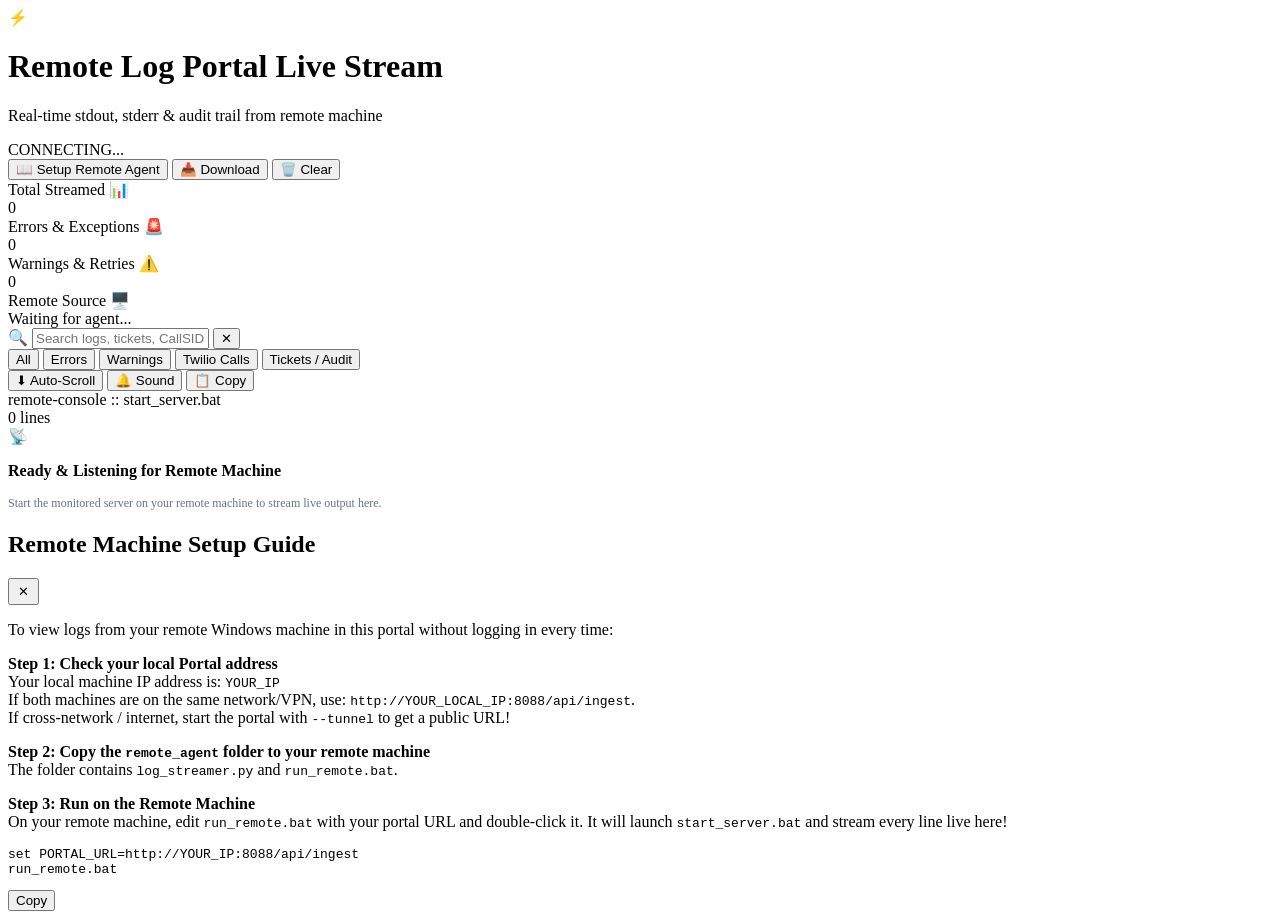
==== portal/templates/index.html @ 4998ddff "Emergency workflow: technician 2-attempt calling, critical prompt, TL escalation with voice/WhatsApp" ====
<!DOCTYPE html>
<html lang="en">
<head>
  <meta charset="UTF-8">
  <meta name="viewport" content="width=device-width, initial-scale=1.0">
  <title>Live Portal · Remote Machine Logs</title>
  <meta name="description" content="Real-time remote log streaming portal for FLM Voice Platform and start_server.bat">
  <link rel="preconnect" href="https://fonts.googleapis.com">
  <link rel="preconnect" href="https://fonts.gstatic.com" crossorigin>
  <link href="https://fonts.googleapis.com/css2?family=Inter:wght@400;500;600;700&family=JetBrains+Mono:wght@400;500;600&display=swap" rel="stylesheet">
  <link rel="stylesheet" href="/static/style.css">
</head>
<body>
  <!-- Header -->
  <header class="app-header">
    <div class="header-inner">
      <div class="brand">
        <div class="logo-badge">⚡</div>
        <div class="brand-text">
          <h1>Remote Log Portal <span>Live Stream</span></h1>
          <p>Real-time stdout, stderr & audit trail from remote machine</p>
        </div>
      </div>

      <div class="agent-status-pill" id="agent-status-pill">
        <span class="status-dot"></span>
        <span id="status-text">CONNECTING...</span>
      </div>

      <div class="header-actions">
        <button id="setup-btn" class="btn" title="View remote machine setup instructions">
          📖 Setup Remote Agent
        </button>
        <button id="download-btn" class="btn" title="Export current logs to .txt file">
          📥 Download
        </button>
        <button id="clear-btn" class="btn btn-danger" title="Clear current logs">
          🗑️ Clear
        </button>
      </div>
    </div>
  </header>

  <!-- Main Content -->
  <main class="main-content">
    <!-- Metrics Grid -->
    <section class="metrics-grid">
      <div class="metric-card received">
        <div class="metric-title">
          <span>Total Streamed</span>
          <span>📊</span>
        </div>
        <div class="metric-value" id="metric-total">0</div>
      </div>
      <div class="metric-card errors">
        <div class="metric-title">
          <span>Errors & Exceptions</span>
          <span>🚨</span>
        </div>
        <div class="metric-value" id="metric-errors">0</div>
      </div>
      <div class="metric-card warnings">
        <div class="metric-title">
          <span>Warnings & Retries</span>
          <span>⚠️</span>
        </div>
        <div class="metric-value" id="metric-warnings">0</div>
      </div>
      <div class="metric-card host">
        <div class="metric-title">
          <span>Remote Source</span>
          <span>🖥️</span>
        </div>
        <div class="metric-value" id="metric-host">Waiting for agent...</div>
      </div>
    </section>

    <!-- Toolbar -->
    <section class="toolbar">
      <div class="toolbar-left">
        <div class="search-box">
          <span class="search-icon">🔍</span>
          <input type="text" id="search-input" placeholder="Search logs, tickets, CallSIDs, errors...">
          <button id="clear-search-btn" class="clear-search-btn">✕</button>
        </div>
        <div class="filter-tags">
          <button class="tag-btn active" data-tag="ALL">All</button>
          <button class="tag-btn" data-tag="ERROR">Errors</button>
          <button class="tag-btn" data-tag="WARN">Warnings</button>
          <button class="tag-btn" data-tag="TWILIO">Twilio Calls</button>
          <button class="tag-btn" data-tag="AUDIT">Tickets / Audit</button>
        </div>
      </div>

      <div class="toolbar-right">
        <button id="auto-scroll-btn" class="btn btn-toggle active" title="Toggle Auto-Scroll">
          ⬇ Auto-Scroll
        </button>
        <button id="sound-alert-btn" class="btn btn-toggle" title="Sound alert on errors">
          🔔 Sound
        </button>
        <button id="copy-btn" class="btn" title="Copy visible logs">
          📋 Copy
        </button>
      </div>
    </section>

    <!-- Terminal -->
    <section class="terminal-wrapper">
      <div class="terminal-header">
        <div class="term-dots">
          <span class="term-dot red"></span>
          <span class="term-dot yellow"></span>
          <span class="term-dot green"></span>
        </div>
        <div class="term-title">remote-console :: start_server.bat</div>
        <div class="term-meta" id="line-count-badge">0 lines</div>
      </div>
      <div class="terminal-body" id="terminal-body">
        <div class="terminal-empty">
          <div class="empty-icon">📡</div>
          <p><b>Ready & Listening for Remote Machine</b></p>
          <p style="font-size:12px;margin-top:6px;color:#64748b;">
            Start the monitored server on your remote machine to stream live output here.
          </p>
        </div>
      </div>
    </section>
  </main>

  <!-- Setup Modal Guide -->
  <div class="modal-overlay" id="setup-modal">
    <div class="modal-card">
      <div class="modal-header">
        <h2>Remote Machine Setup Guide</h2>
        <button id="close-modal-btn" class="btn" style="padding:4px 8px;">✕</button>
      </div>
      <div class="modal-body">
        <p>To view logs from your remote Windows machine in this portal without logging in every time:</p>
        
        <p><b>Step 1: Check your local Portal address</b><br>
        Your local machine IP address is: <code style="color:var(--accent-cyan);" id="detected-local-ip">YOUR_IP</code><br>
        If both machines are on the same network/VPN, use: <code style="color:var(--accent-cyan);">http://YOUR_LOCAL_IP:8088/api/ingest</code>.<br>
        If cross-network / internet, start the portal with <code>--tunnel</code> to get a public URL!
        </p>

        <p><b>Step 2: Copy the <code>remote_agent</code> folder to your remote machine</b><br>
        The folder contains <code>log_streamer.py</code> and <code>run_remote.bat</code>.
        </p>

        <p><b>Step 3: Run on the Remote Machine</b><br>
        On your remote machine, edit <code>run_remote.bat</code> with your portal URL and double-click it. It will launch <code>start_server.bat</code> and stream every line live here!</p>

        <div class="code-block">
          <pre id="quick-cmd">set PORTAL_URL=http://YOUR_IP:8088/api/ingest&#10;run_remote.bat</pre>
          <button class="copy-mini-btn" data-target="quick-cmd">Copy</button>
        </div>
      </div>
    </div>
  </div>

  <!-- Toast Notification Container -->
  <div class="toast-container" id="toast-container"></div>

  <script src="/static/app.js"></script>
</body>
</html>
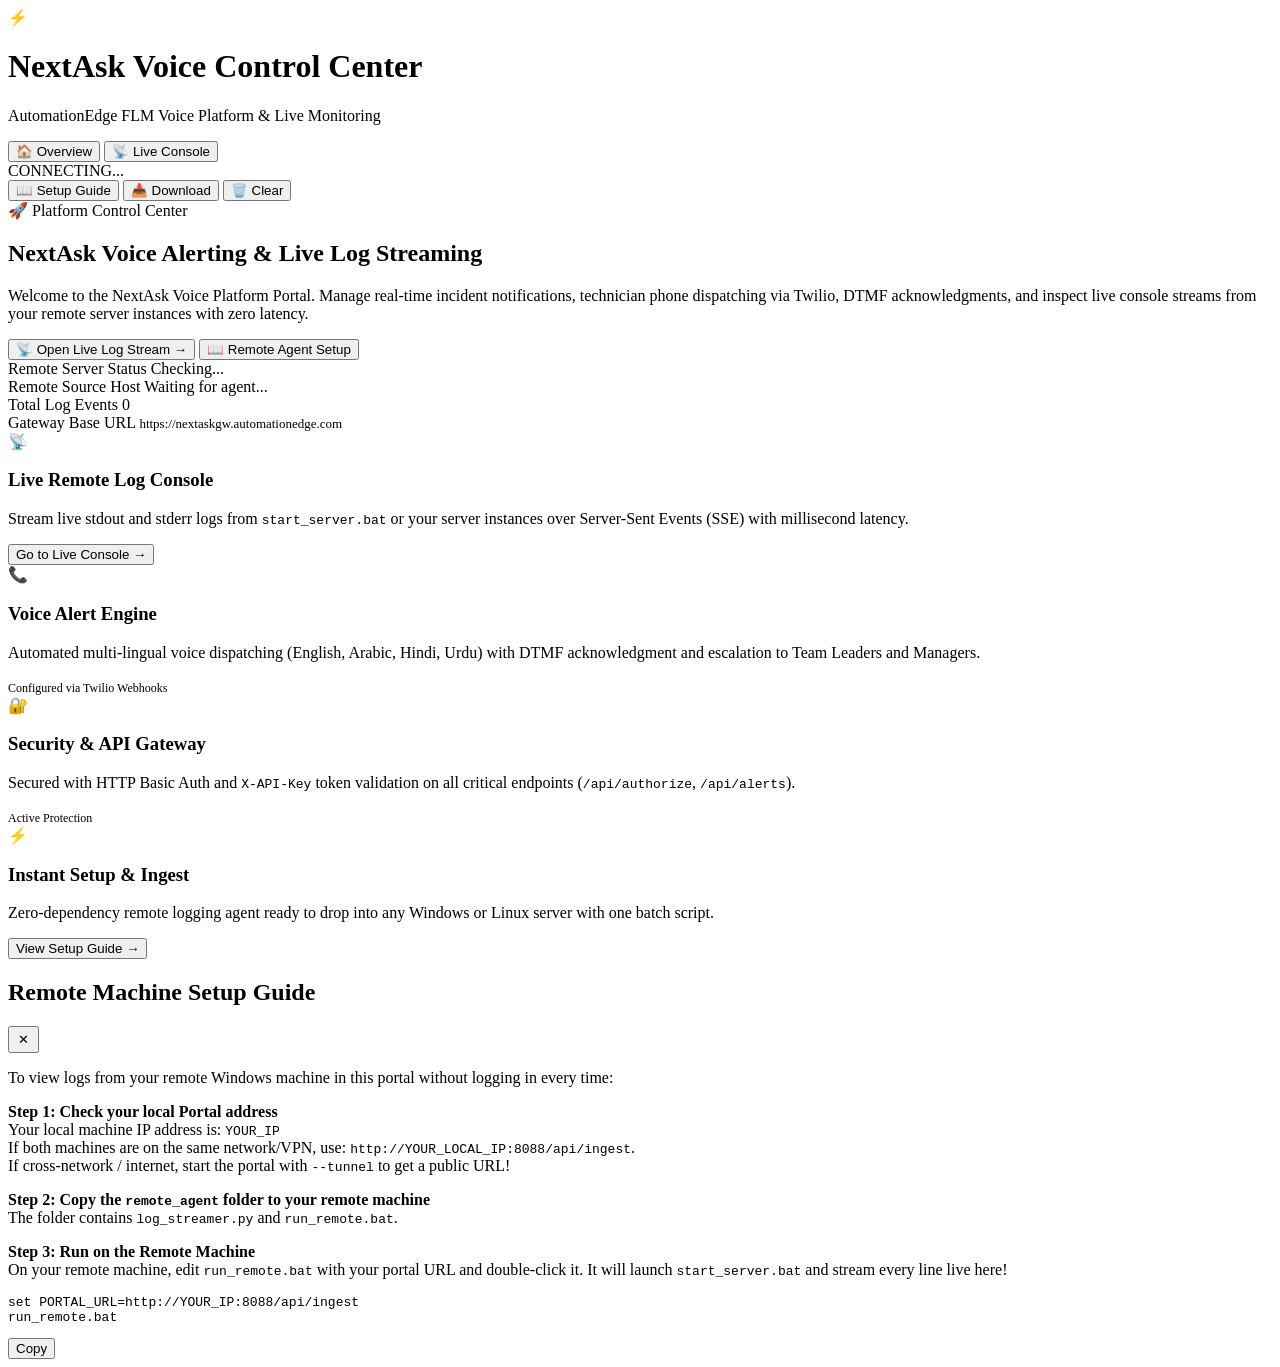
==== commit 2e8d1ddb: "feat: add portal overview home page, API documentation PDF, auth service, and docs route" ====
--- a/portal/templates/index.html
+++ b/portal/templates/index.html
@@ -3,23 +3,33 @@
 <head>
   <meta charset="UTF-8">
   <meta name="viewport" content="width=device-width, initial-scale=1.0">
-  <title>Live Portal · Remote Machine Logs</title>
-  <meta name="description" content="Real-time remote log streaming portal for FLM Voice Platform and start_server.bat">
+  <title>NextAsk Voice Platform & Portal</title>
+  <meta name="description" content="NextAsk Voice Platform Management & Real-time Live Log Streaming Portal">
   <link rel="preconnect" href="https://fonts.googleapis.com">
   <link rel="preconnect" href="https://fonts.gstatic.com" crossorigin>
-  <link href="https://fonts.googleapis.com/css2?family=Inter:wght@400;500;600;700&family=JetBrains+Mono:wght@400;500;600&display=swap" rel="stylesheet">
+  <link href="https://fonts.googleapis.com/css2?family=Inter:wght@400;500;600;700;800&family=JetBrains+Mono:wght@400;500;600&display=swap" rel="stylesheet">
   <link rel="stylesheet" href="/static/style.css">
 </head>
 <body>
-  <!-- Header -->
+  <!-- Header with Navigation -->
   <header class="app-header">
     <div class="header-inner">
       <div class="brand">
         <div class="logo-badge">⚡</div>
         <div class="brand-text">
-          <h1>Remote Log Portal <span>Live Stream</span></h1>
-          <p>Real-time stdout, stderr & audit trail from remote machine</p>
-        </div>
+          <h1>NextAsk Voice <span>Control Center</span></h1>
+          <p>AutomationEdge FLM Voice Platform & Live Monitoring</p>
+        </div>
+
+        <!-- Navigation Tabs -->
+        <nav class="nav-links">
+          <button id="nav-home-btn" class="nav-link active">
+            🏠 Overview
+          </button>
+          <button id="nav-logs-btn" class="nav-link">
+            📡 Live Console
+          </button>
+        </nav>
       </div>
 
       <div class="agent-status-pill" id="agent-status-pill">
@@ -29,7 +39,7 @@
 
       <div class="header-actions">
         <button id="setup-btn" class="btn" title="View remote machine setup instructions">
-          📖 Setup Remote Agent
+          📖 Setup Guide
         </button>
         <button id="download-btn" class="btn" title="Export current logs to .txt file">
           📥 Download
@@ -41,8 +51,95 @@
     </div>
   </header>
 
-  <!-- Main Content -->
-  <main class="main-content">
+  <!-- HOME VIEW SECTION -->
+  <section class="home-section" id="view-home">
+    <!-- Hero Banner -->
+    <div class="hero-banner">
+      <div class="hero-badge">🚀 Platform Control Center</div>
+      <h2 class="hero-title">NextAsk Voice Alerting & Live Log Streaming</h2>
+      <p class="hero-desc">
+        Welcome to the NextAsk Voice Platform Portal. Manage real-time incident notifications, 
+        technician phone dispatching via Twilio, DTMF acknowledgments, and inspect live console streams 
+        from your remote server instances with zero latency.
+      </p>
+      <div class="hero-actions">
+        <button class="btn-primary-hero" id="hero-goto-logs-btn">
+          📡 Open Live Log Stream &rarr;
+        </button>
+        <button class="btn-secondary-hero" id="hero-setup-btn">
+          📖 Remote Agent Setup
+        </button>
+      </div>
+    </div>
+
+    <!-- Quick Status Strip -->
+    <div class="status-strip">
+      <div class="status-item">
+        <span class="status-label">Remote Server Status</span>
+        <span class="status-value" id="home-server-status">
+          <span class="status-dot"></span> Checking...
+        </span>
+      </div>
+      <div class="status-item">
+        <span class="status-label">Remote Source Host</span>
+        <span class="status-value" id="home-server-host">Waiting for agent...</span>
+      </div>
+      <div class="status-item">
+        <span class="status-label">Total Log Events</span>
+        <span class="status-value" id="home-total-events">0</span>
+      </div>
+      <div class="status-item">
+        <span class="status-label">Gateway Base URL</span>
+        <span class="status-value" style="font-size:13px;color:var(--accent-cyan);">https://nextaskgw.automationedge.com</span>
+      </div>
+    </div>
+
+    <!-- Features Grid -->
+    <div class="features-grid">
+      <div class="feature-card">
+        <div class="feature-icon-wrapper icon-cyan">📡</div>
+        <h3 class="feature-title">Live Remote Log Console</h3>
+        <p class="feature-desc">
+          Stream live stdout and stderr logs from <code>start_server.bat</code> or your server instances 
+          over Server-Sent Events (SSE) with millisecond latency.
+        </p>
+        <button class="feature-link" id="card-logs-link">Go to Live Console &rarr;</button>
+      </div>
+
+      <div class="feature-card">
+        <div class="feature-icon-wrapper icon-blue">📞</div>
+        <h3 class="feature-title">Voice Alert Engine</h3>
+        <p class="feature-desc">
+          Automated multi-lingual voice dispatching (English, Arabic, Hindi, Urdu) with DTMF 
+          acknowledgment and escalation to Team Leaders and Managers.
+        </p>
+        <span style="font-size:12px;color:var(--text-muted);">Configured via Twilio Webhooks</span>
+      </div>
+
+      <div class="feature-card">
+        <div class="feature-icon-wrapper icon-green">🔐</div>
+        <h3 class="feature-title">Security & API Gateway</h3>
+        <p class="feature-desc">
+          Secured with HTTP Basic Auth and <code>X-API-Key</code> token validation on all 
+          critical endpoints (<code>/api/authorize</code>, <code>/api/alerts</code>).
+        </p>
+        <span style="font-size:12px;color:var(--text-muted);">Active Protection</span>
+      </div>
+
+      <div class="feature-card">
+        <div class="feature-icon-wrapper icon-purple">⚡</div>
+        <h3 class="feature-title">Instant Setup & Ingest</h3>
+        <p class="feature-desc">
+          Zero-dependency remote logging agent ready to drop into any Windows or Linux server 
+          with one batch script.
+        </p>
+        <button class="feature-link" id="card-setup-link">View Setup Guide &rarr;</button>
+      </div>
+    </div>
+  </section>
+
+  <!-- LOGS VIEW SECTION (Initially Hidden or Toggled) -->
+  <main class="main-content" id="view-logs" style="display: none;">
     <!-- Metrics Grid -->
     <section class="metrics-grid">
       <div class="metric-card received">
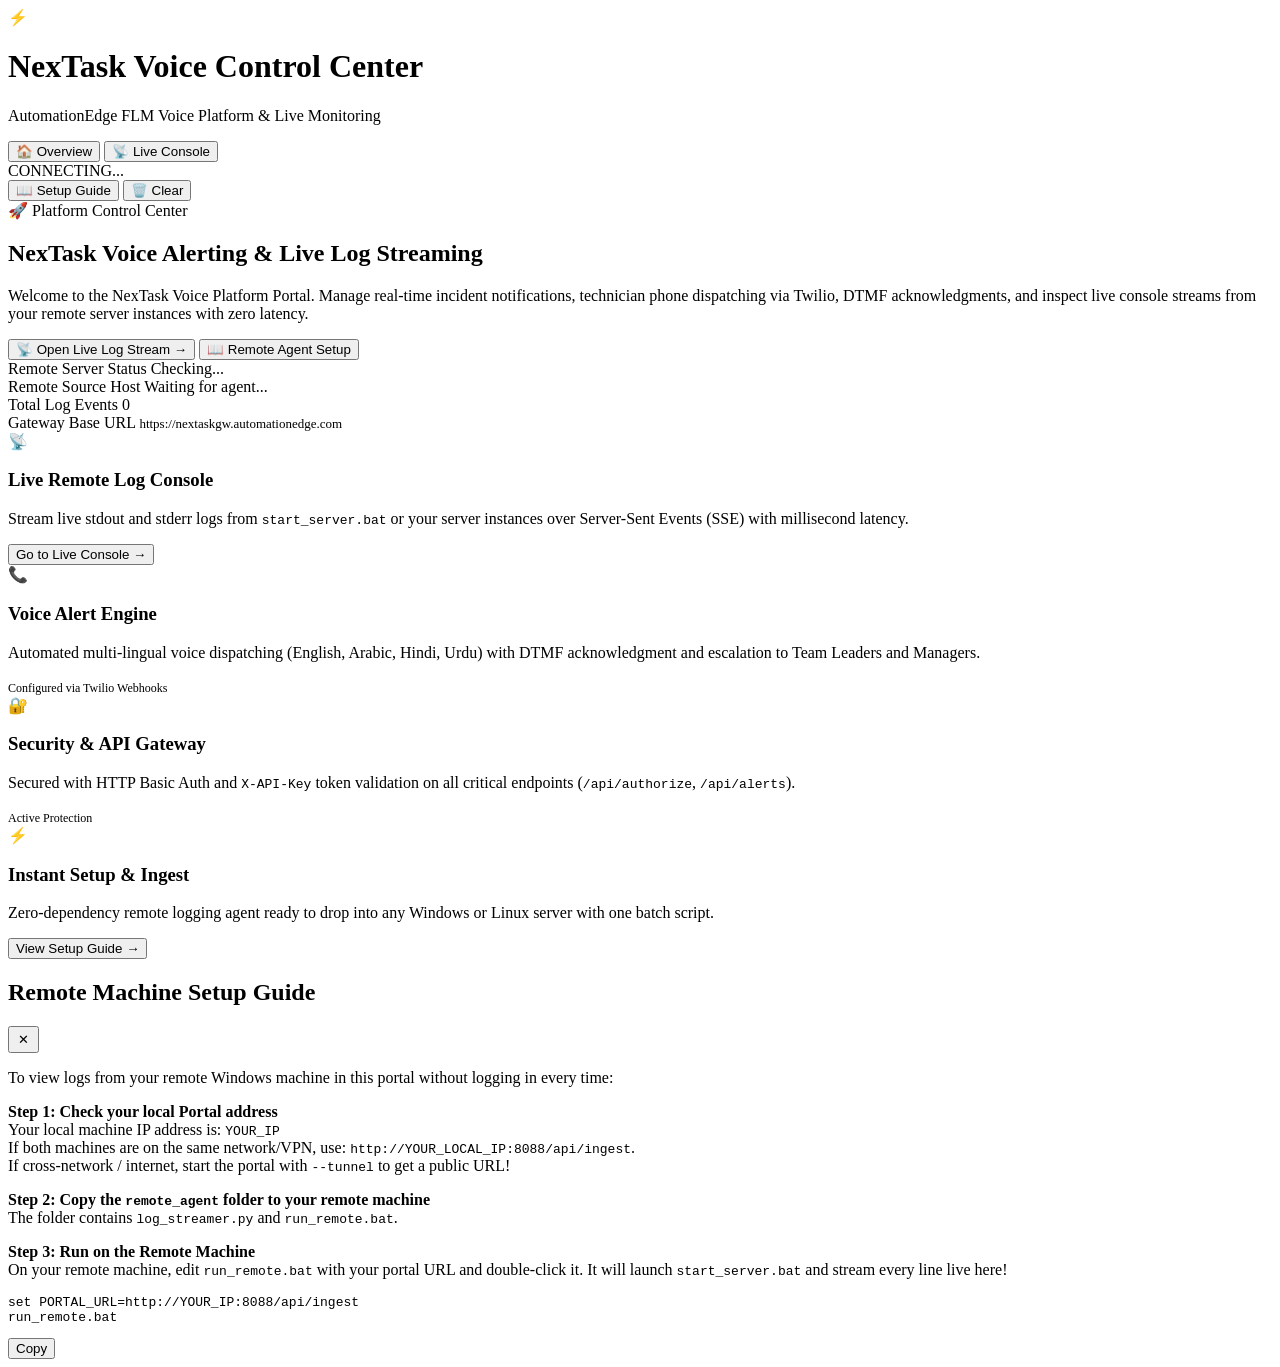
==== commit 025b7fd5: "feat(api): implement /api/alerts push and update endpoints with complete documentation" ====
--- a/portal/templates/index.html
+++ b/portal/templates/index.html
@@ -3,8 +3,8 @@
 <head>
   <meta charset="UTF-8">
   <meta name="viewport" content="width=device-width, initial-scale=1.0">
-  <title>NextAsk Voice Platform & Portal</title>
-  <meta name="description" content="NextAsk Voice Platform Management & Real-time Live Log Streaming Portal">
+  <title>NexTask Voice Platform & Portal</title>
+  <meta name="description" content="NexTask Voice Platform Management & Real-time Live Log Streaming Portal">
   <link rel="preconnect" href="https://fonts.googleapis.com">
   <link rel="preconnect" href="https://fonts.gstatic.com" crossorigin>
   <link href="https://fonts.googleapis.com/css2?family=Inter:wght@400;500;600;700;800&family=JetBrains+Mono:wght@400;500;600&display=swap" rel="stylesheet">
@@ -17,7 +17,7 @@
       <div class="brand">
         <div class="logo-badge">⚡</div>
         <div class="brand-text">
-          <h1>NextAsk Voice <span>Control Center</span></h1>
+          <h1>NexTask Voice <span>Control Center</span></h1>
           <p>AutomationEdge FLM Voice Platform & Live Monitoring</p>
         </div>
 
@@ -41,9 +41,6 @@
         <button id="setup-btn" class="btn" title="View remote machine setup instructions">
           📖 Setup Guide
         </button>
-        <button id="download-btn" class="btn" title="Export current logs to .txt file">
-          📥 Download
-        </button>
         <button id="clear-btn" class="btn btn-danger" title="Clear current logs">
           🗑️ Clear
         </button>
@@ -56,9 +53,9 @@
     <!-- Hero Banner -->
     <div class="hero-banner">
       <div class="hero-badge">🚀 Platform Control Center</div>
-      <h2 class="hero-title">NextAsk Voice Alerting & Live Log Streaming</h2>
+      <h2 class="hero-title">NexTask Voice Alerting & Live Log Streaming</h2>
       <p class="hero-desc">
-        Welcome to the NextAsk Voice Platform Portal. Manage real-time incident notifications, 
+        Welcome to the NexTask Voice Platform Portal. Manage real-time incident notifications, 
         technician phone dispatching via Twilio, DTMF acknowledgments, and inspect live console streams 
         from your remote server instances with zero latency.
       </p>
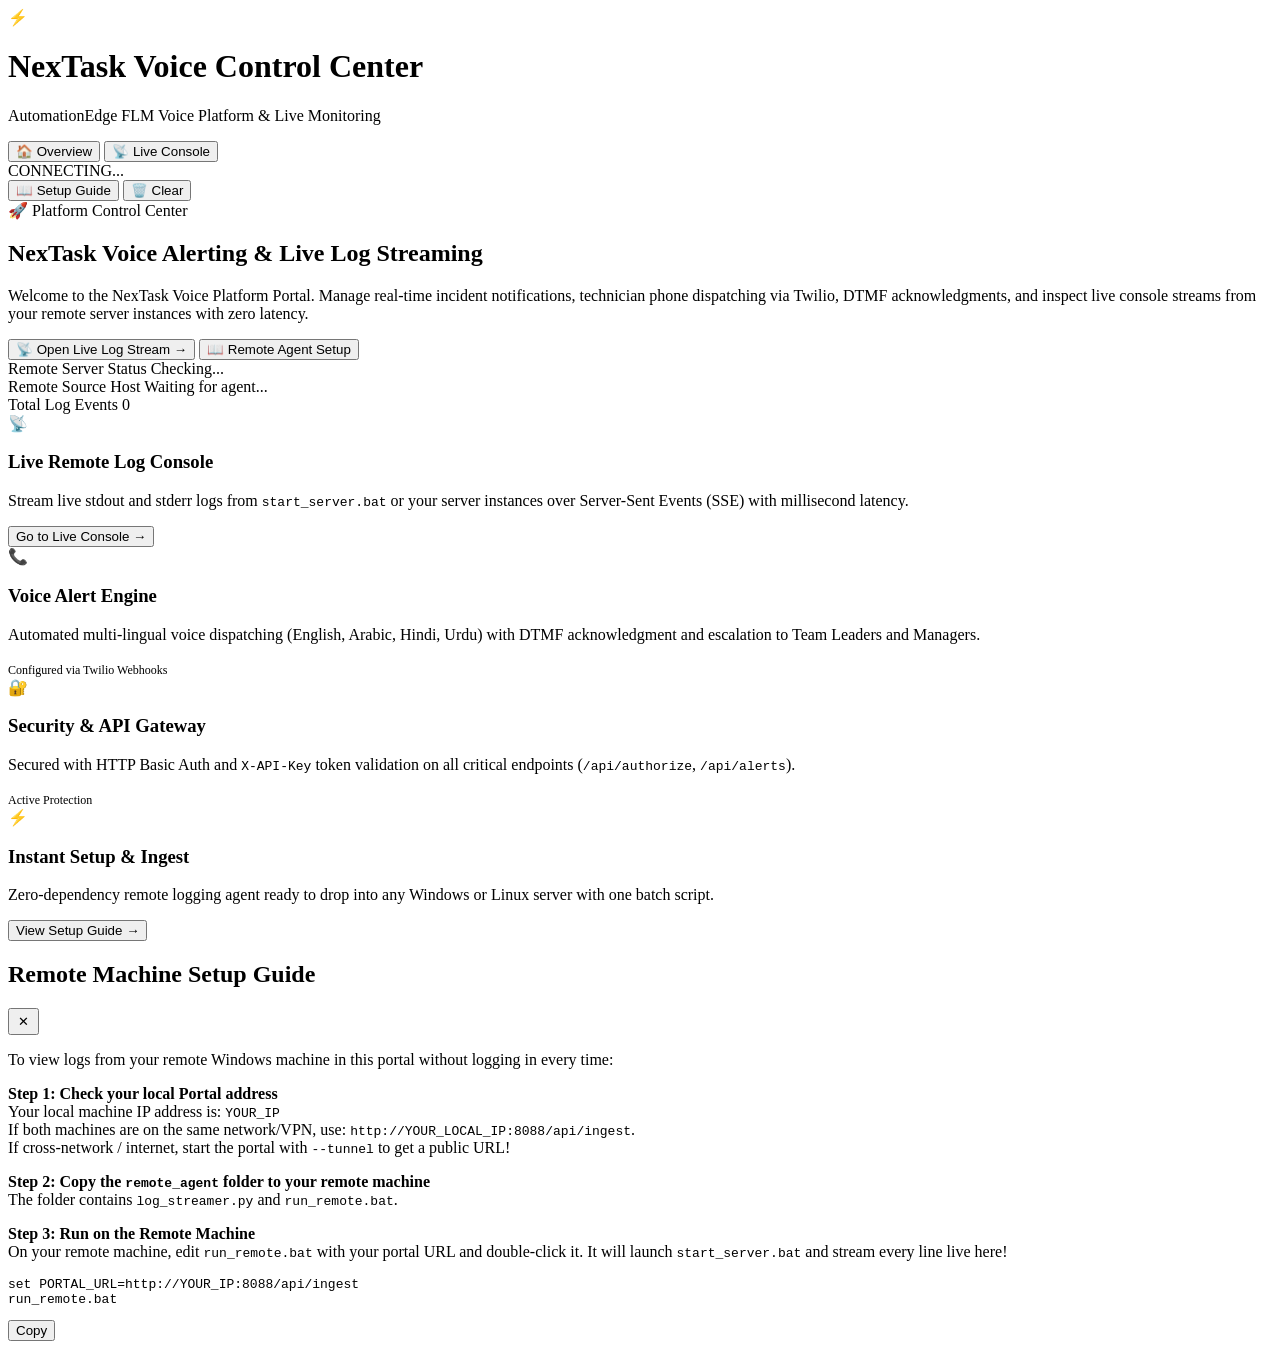
==== commit 305d12d8: "ui: remove LIVE GATEWAY URL and API Docs button from web dashboard header" ====
--- a/portal/templates/index.html
+++ b/portal/templates/index.html
@@ -85,10 +85,7 @@
         <span class="status-label">Total Log Events</span>
         <span class="status-value" id="home-total-events">0</span>
       </div>
-      <div class="status-item">
-        <span class="status-label">Gateway Base URL</span>
-        <span class="status-value" style="font-size:13px;color:var(--accent-cyan);">https://nextaskgw.automationedge.com</span>
-      </div>
+
     </div>
 
     <!-- Features Grid -->
